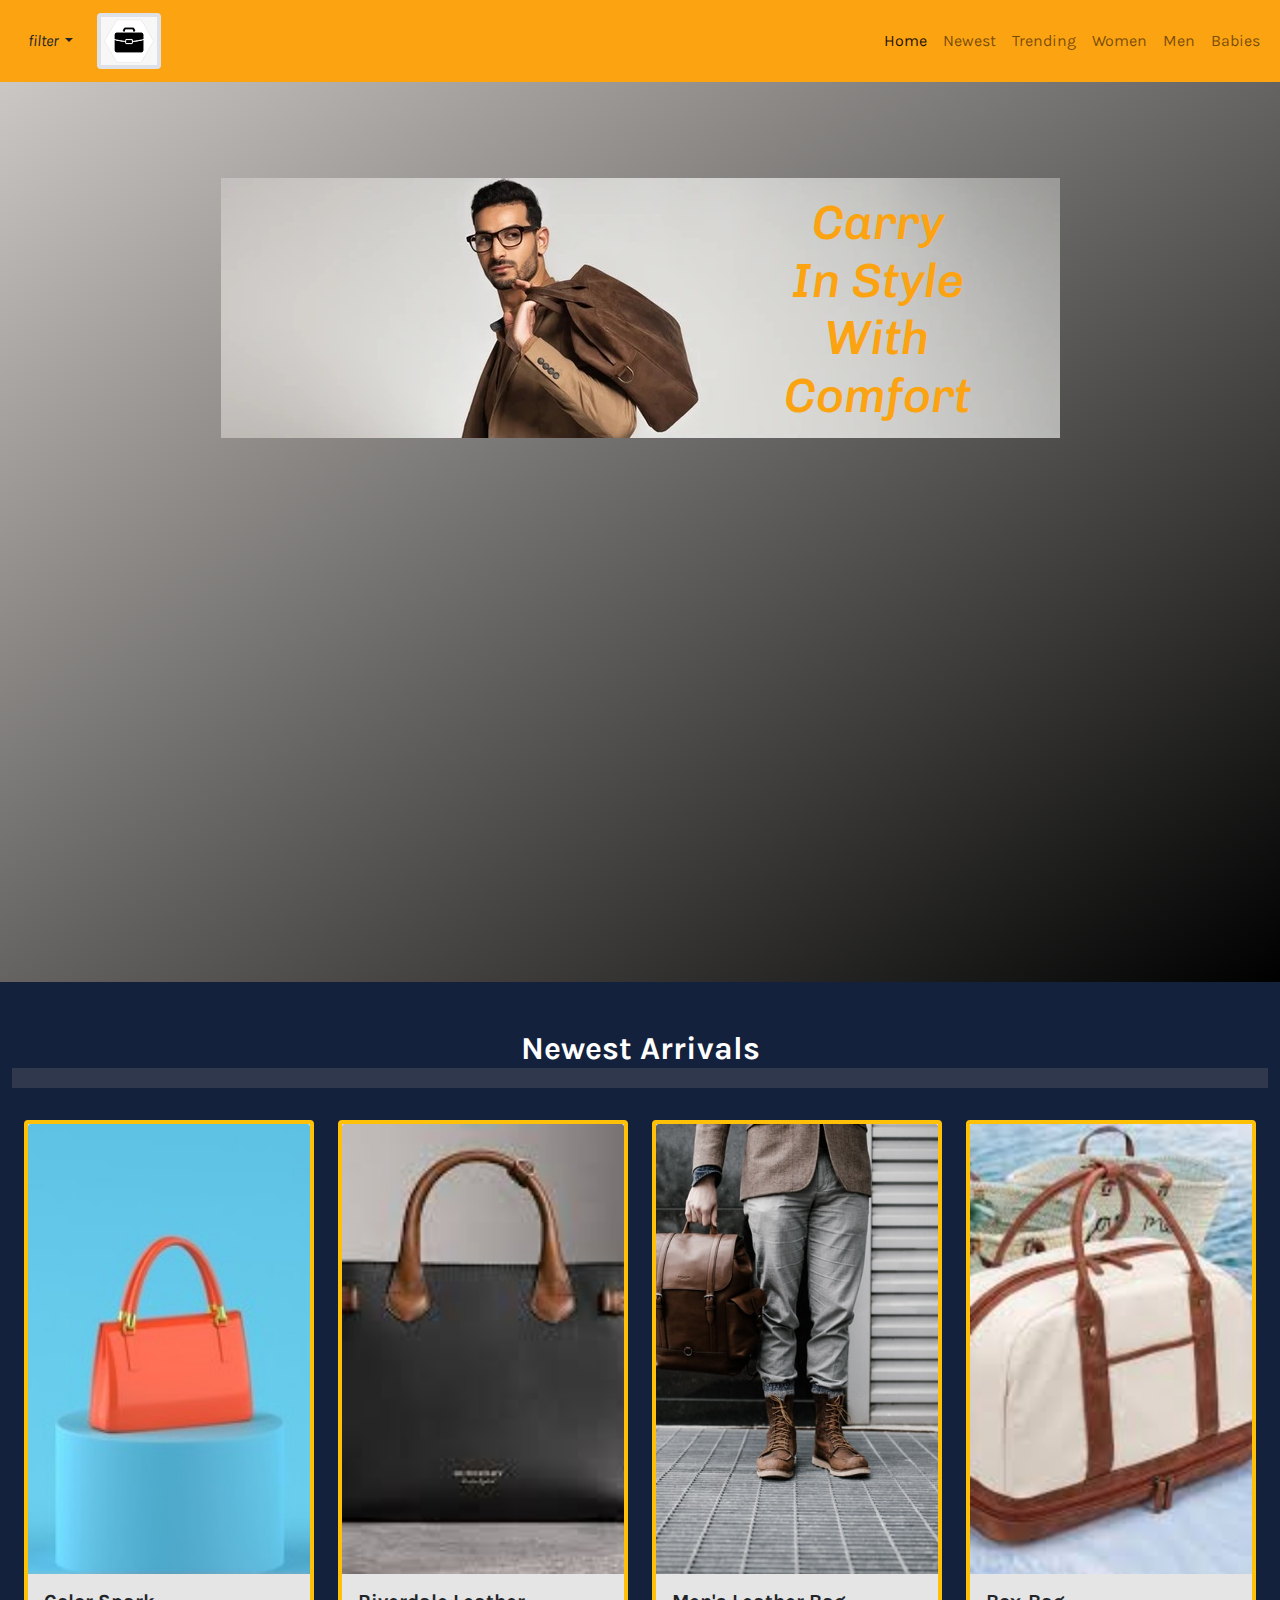
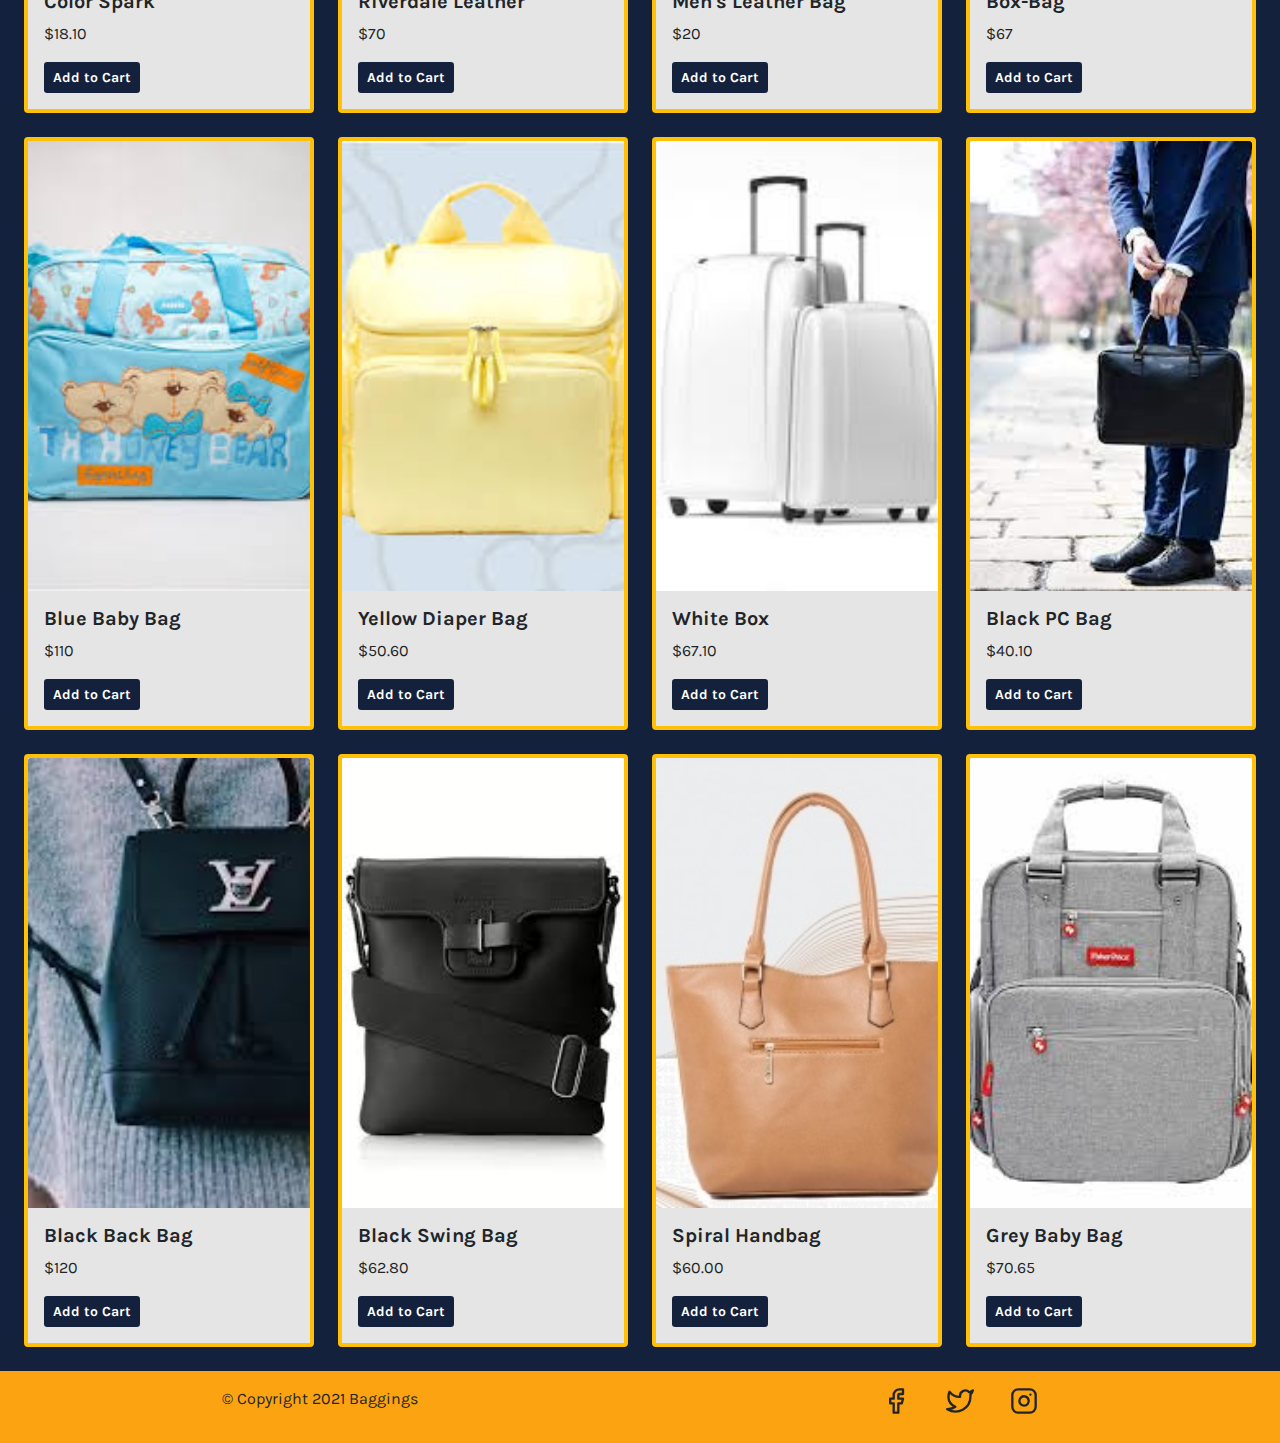
==== men.html @ 395132c5 "separated pages" ====
<!DOCTYPE html>
<html lang="en">
<head>
  <meta charset="UTF-8">
  <meta http-equiv="X-UA-Compatible" content="IE=edge">
  <meta name="viewport" content="width=device-width, initial-scale=1.0">
  <link rel="stylesheet" href="./css/bootstrap.min.css">
  <link rel="stylesheet" href="./css/style.css">
  <title>Bagging</title>
</head>

<body>

  <nav class="navbar navbar-expand-md navbar-light bg-warming ">
    <div class="container-fluid">
      <div class="nav-item dropdown">
        <a class="nav-link dropdown-toggle text-dark fst-italic pe-4" href="#" id="navbarDropdownMenuLink" role="button" data-bs-toggle="dropdown" aria-expanded="false">
          filter
        </a>
        <ul class="dropdown-menu" aria-labelledby="navbarDropdownMenuLink">
          <li><a class="dropdown-item" href="#">Price</a></li>
          <li><a class="dropdown-item" href="#">Material </a></li>
          <li><a class="dropdown-item" href="#">Designer</a></li>
          <li><a class="dropdown-item" href="#">Color</a></li>
        </ul>
      </div>
      <a class="navbar-brand" href="/"><img class="border border-4 rounded" src="./images/logo.png" alt="logo"></a>
      <button class="navbar-toggler" type="button" data-bs-toggle="collapse" data-bs-target="#navbarNavDropdown" aria-controls="navbarNavDropdown" aria-expanded="false" aria-label="Toggle navigation">
        <span class="navbar-toggler-icon"></span>
      </button>
      <div class="collapse navbar-collapse justify-content-end" id="navbarNavDropdown">
        <ul class="navbar-nav ">
          <li class="nav-item">
            <a class="nav-link active" aria-current="page" href="./index.html">Home</a>
          </li>
          <li class="nav-item">
            <a class="nav-link" href="./newest.html">Newest</a>
          </li>
          <li class="nav-item">
            <a class="nav-link" href="./trending.html">Trending</a>
          </li>
          <li class="nav-item">
            <a class="nav-link" href="./women.html">Women</a>
          </li>
          <li class="nav-item">
            <a class="nav-link" href="./men.html">Men</a>
          </li>

          <li class="nav-item">
            <a class="nav-link" href="./babies.html">Babies</a>
          </li>
          
        </ul>

      </div>
    </div>
  </nav>

  <section class="hero-page bg-color container-fluid py-5  vh-100">
    <div class="container men-image mt-5 vh-100">
      <div class="row">
        <div class="col-md-5 ">
          <h2 class="d-none" >kool</h2>
        </div>
        <div class="col-md-7 ">
          <div class="hero-text">
           <h1 class=" text-capitalize text-center d-none d-sm-block my-3 fst-italic ">
            <p class="fst-1">carry</p>
            <p class="fst-1">in style</p> 
            <p>with</p>  
            <p>comfort</p>   </h1>
          </div>
        </div>
      </div>
    <!-- <h1>We carry you well</h1> -->
    </div>

  </section>

<!-- 
  <section class="travels">
    <div class="card-group">
      <div class="card">
        <img src="./images/lug4.jpg" class="card-img-top" alt="...">
        <div class="card-body">
          <h5 class="card-title">Card title</h5>
          <p class="card-text">This </p>
        </div>
      </div>
      <div class="card">
        <img src="./images/lug5.jpg" class="card-img-top" alt="...">
        <div class="card-body">
          <h5 class="card-title">Card title</h5>
          <p class="card-text"> content.</p>
        </div>
      </div>
      <div class="card">
        <img src="./images/new1.jpg" class="card-img-top" alt="...">
        <div class="card-body">
          <h5 class="card-title">Card title</h5>
          <p class="card-text"> height action.</p>
        </div>
      </div>
    </div>
  </section> -->

  <!-- <section class="section1 container-fluid bg-grey text-white py-5">
    <h2 class="text-capitalize text-center text-dark fw-bold py-4">
      Trending
      <hr>
    </h2>

    <div class="section1col  row  row-cols-sm-2 row-cols-md-3 row-cols-lg-4 g-5 mx-auto" id="trending">
      <div class="col">
        <div class="card h-100 bg-secondary">
          <div class="card-img">
            <img src="./images/men/download10.jpg" alt="bag">
          </div>
          <div class="card-body">
            <div class="card-title fw-bold  text-capitalize">gold plate</div>
            <p class="">$ 66</p>
            <a href="#" class="btn btn-sm bg-grey text-dark"> Explore</a>
          </div>
        </div>
      </div>
    </div>
    <div class="section1col  row  row-cols-sm-2 row-cols-md-3 row-cols-lg-4 g-5 mx-auto" id="trending">
      <div class="col">
        <div class="card h-100 bg-secondary">
          <div class="card-img">
            <img src="./images/men/download10.jpg" alt="bag">
          </div>
          <div class="card-body">
            <div class="card-title fw-bold  text-capitalize">gold plate</div>
            <p class="">$ 66</p>
            <a href="#" class="btn btn-sm bg-grey text-dark"> Explore</a>
          </div>
        </div>
      </div>
    </div>

    <div class="section1col  row  row-cols-sm-2 row-cols-md-3 row-cols-lg-4 g-4 mx-auto" id="trending">
      <div class="col">
        <div class="card h-100 bg-secondary pe-0">
          <div class="card-img">
            <img src="./images/men/download10.jpg" alt="bag">
          </div>
          <div class="card-body">
            <div class="card-title fw-bold  text-capitalize">gold plate</div>
            <p class="">$ 66</p>
            <a href="#" class="btn btn-sm bg-grey text-dark"> Explore</a>
          </div>
        </div>
      </div>
    </div>

    <div class="col">
      <div class="card h-100">
        <img src="..." class="card-img-top" alt="...">
        <div class="card-body">
          <h5 class="card-title">Card title</h5>
          <p class="card-text">This is a longer card with supporting text below as a natural lead-in to additional content.</p>
        </div>
      </div>
    </div> 

  </section> -->

  <section class="section2 container-fluid bg-bluey text-white py-4">
    <h2 class="text-capitalize text-center fw-bold py-4" >newest arrivals
      <hr>
    </h2>

    <div class="section2cols  mx-auto row row-cols-1 row-cols-md-2 row-cols-lg-4 g-4" id="newest">
      <div class="col ">
        <div class="card h-100 bg-grey border  border-4 border-warning rounded-top pe-0">
          <div class="card-img">
            <img src="./images/carriage.jpg" class="card-img-top" alt="bag">
          </div>
          <div class="card-body ">
            <h5 class="card-title fw-bold text-dark text-capitalize">Color Spark Bag</h5>

            <p class=" fst-1 text-dark">$ 4.99</p>

            <a href="#" class="btn btn-sm bg-bluey fw-bold text-white ">Add to Cart</a>

          </div>
        </div>
      </div>



    </div>

  </section>


  <footer class="container-fluid bg-warming py-3 text-center text-dark footer">
    <div class="row">
      <div class="col-sm-12 col-md-6">
        <p>&copy; Copyright 2021 Baggings</p>
      </div>
      <div class="col-sm-12 col-md-6">
        <div class="contact-icons  ">
          <a class="m-3" href="#"><img src="./images/facebook.svg" alt="facebook"></a>
    
          <a class="m-3"href="#"><img src="./images/twitter.svg" alt="twitter"></a>
    
          <a class="m-3" href="#"><img src="./images/instagram.svg" alt="instagram"></a>
        </div>
      </div>
    </div>
  </footer>
  
  <script src="./js/bootstrap.min.js"></script>
  <script src="./js/array.js"></script>
</body>
</html>
---- css/style.css ----
@import url("https://fonts.googleapis.com/css2?family=Chivo:ital,wght@0,300;1,700&family=Karla:wght@300;700&family=Source+Code+Pro:wght@300;600&display=swap");
* {
  margin: 0;
  padding: 0;
  box-sizing: border-box;
}
body {
  font-family: "Karla", sans-serif;
  /* font-weight: 700; */
}
.bg-color {
  background-image: linear-gradient(to bottom right, #CBC7C4, #000000);
}
.bg-warming{
/* color: #FCA311; */
background-color: #FCA311;
}

hr{
  height: 20px !important;
  color: grey;
  margin: auto 0;
}
.hp-image {
  background-image: url("../images/bg.jpg");
  background-repeat: no-repeat;
  background-position: center;
  font-family: chivo;
  font-weight: 900;
  color: #fff;
}
.hero-text p{
  font-size: 3rem;
  margin: 0 0;
}
.men-image {
  background-image: url("../images/hero.jpg");
  background-repeat: no-repeat;
  background-position: top;
  font-family: chivo;
  font-weight: 900;
  color: #FCA311;
}
.bg-bluey {
  background-color: #14213D;
}

.bg-grey{
  background-color: #E5E5E5;
}

.card-img-top {
  width: 100%;
  height: 50vh;
  object-fit: cover;
}
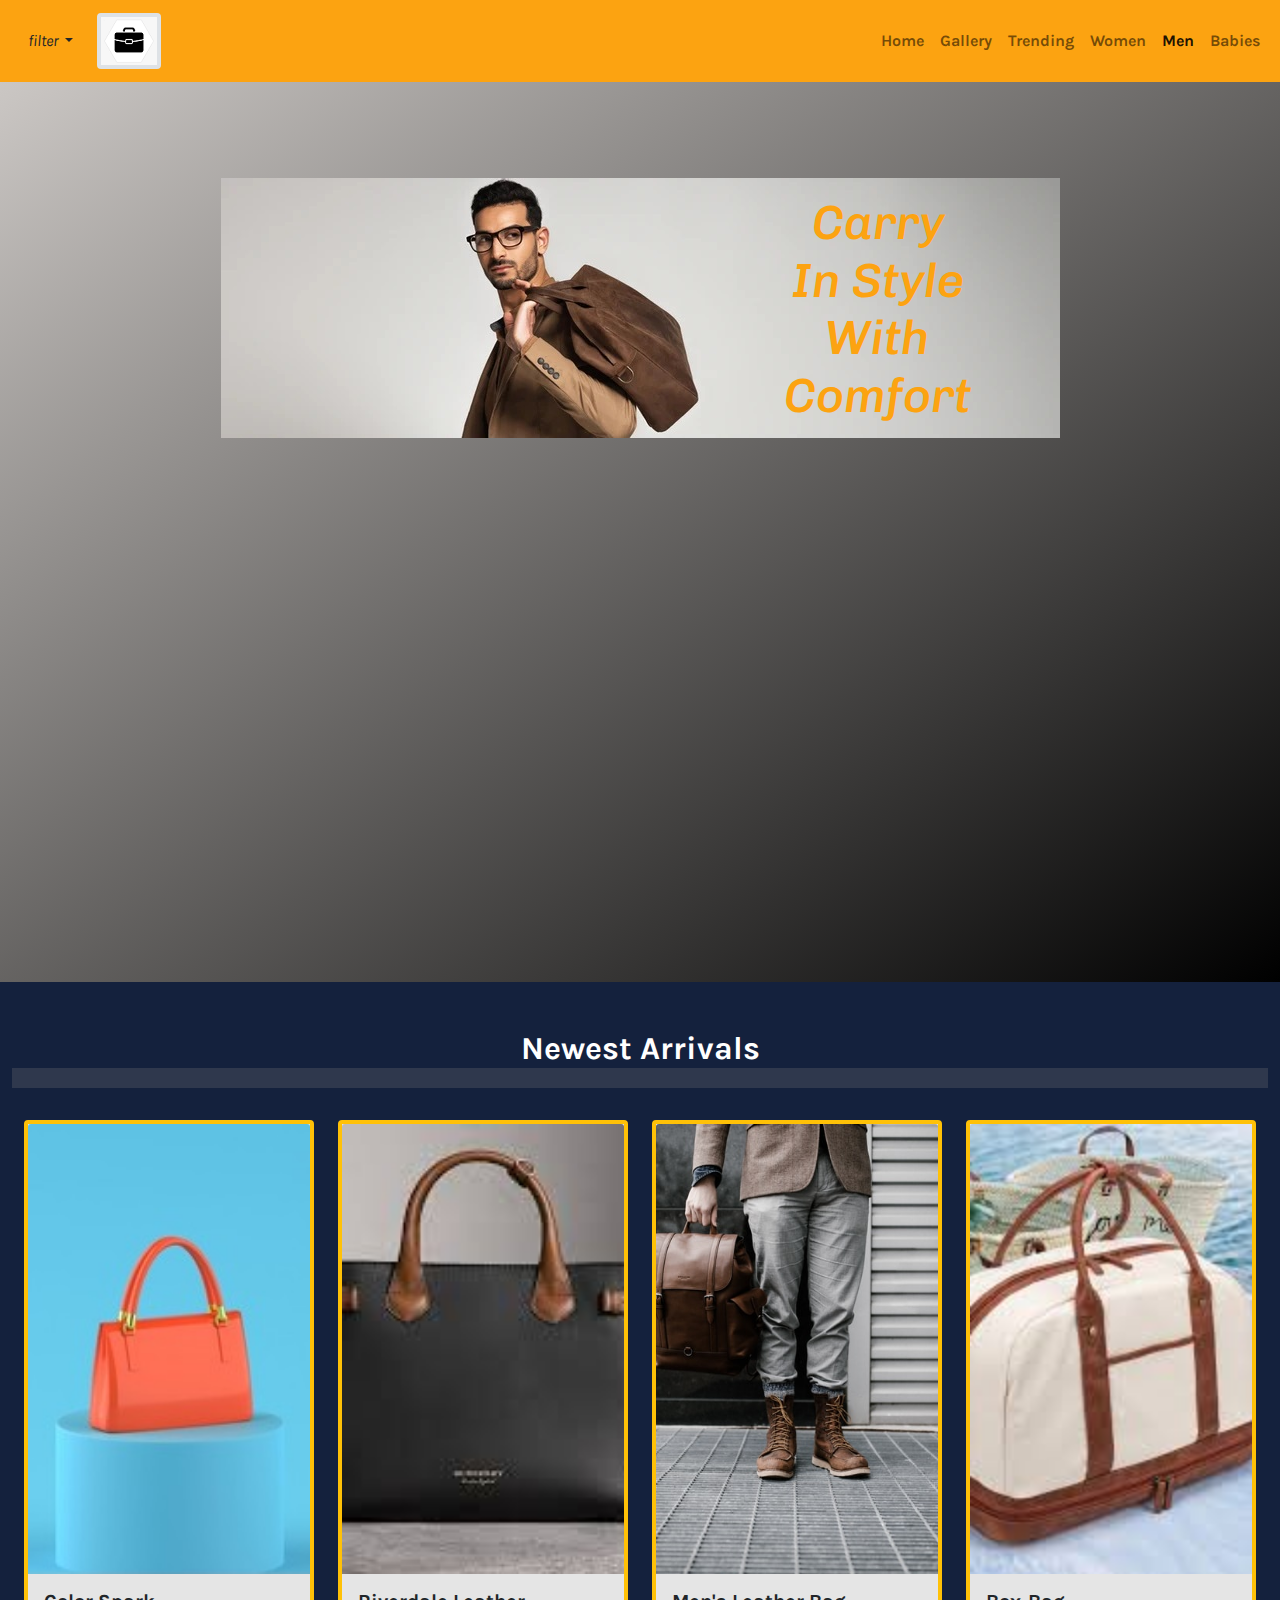
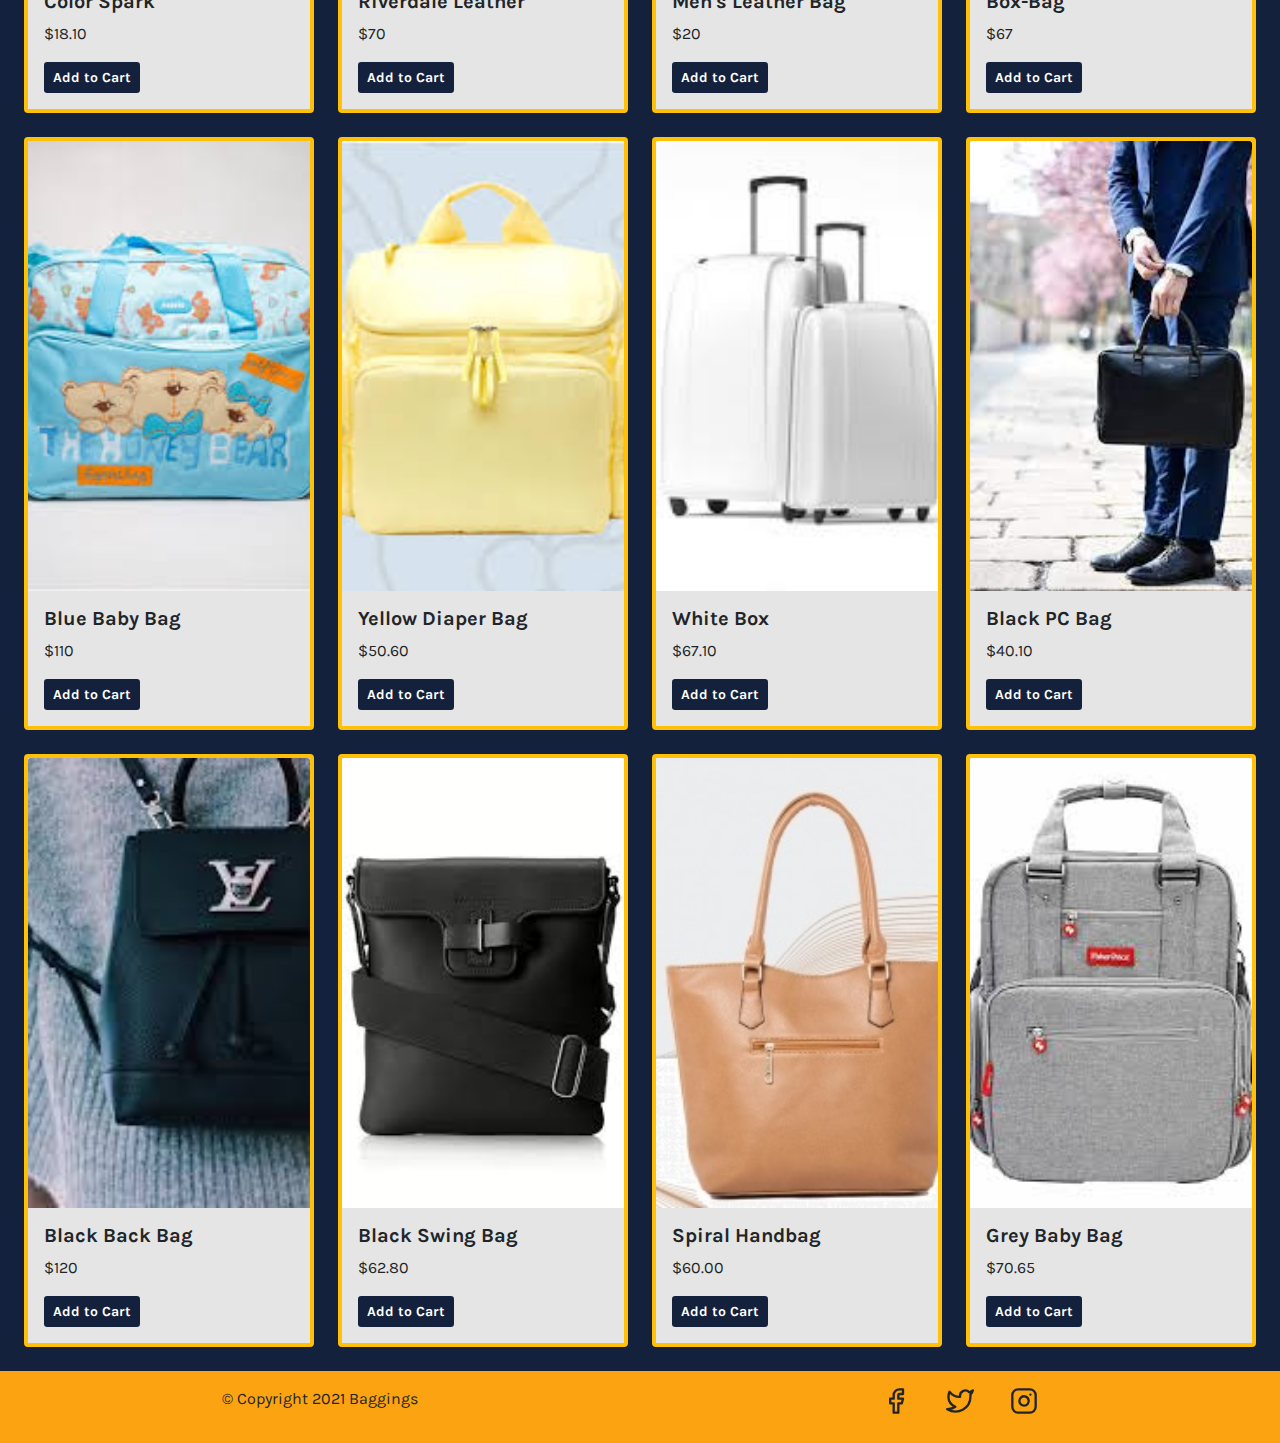
==== commit 79de0b0d: "renamed page gallery" ====
--- a/men.html
+++ b/men.html
@@ -29,12 +29,12 @@
         <span class="navbar-toggler-icon"></span>
       </button>
       <div class="collapse navbar-collapse justify-content-end" id="navbarNavDropdown">
-        <ul class="navbar-nav ">
-          <li class="nav-item">
-            <a class="nav-link active" aria-current="page" href="./index.html">Home</a>
-          </li>
-          <li class="nav-item">
-            <a class="nav-link" href="./newest.html">Newest</a>
+        <ul class="navbar-nav fw-bold">
+          <li class="nav-item">
+            <a class="nav-link" href="./index.html">Home</a>
+          </li>
+          <li class="nav-item">
+            <a class="nav-link"  href="./gallery.html">Gallery</a>
           </li>
           <li class="nav-item">
             <a class="nav-link" href="./trending.html">Trending</a>
@@ -43,7 +43,7 @@
             <a class="nav-link" href="./women.html">Women</a>
           </li>
           <li class="nav-item">
-            <a class="nav-link" href="./men.html">Men</a>
+            <a class="nav-link active" aria-current="page"  href="./men.html">Men</a>
           </li>
 
           <li class="nav-item">
